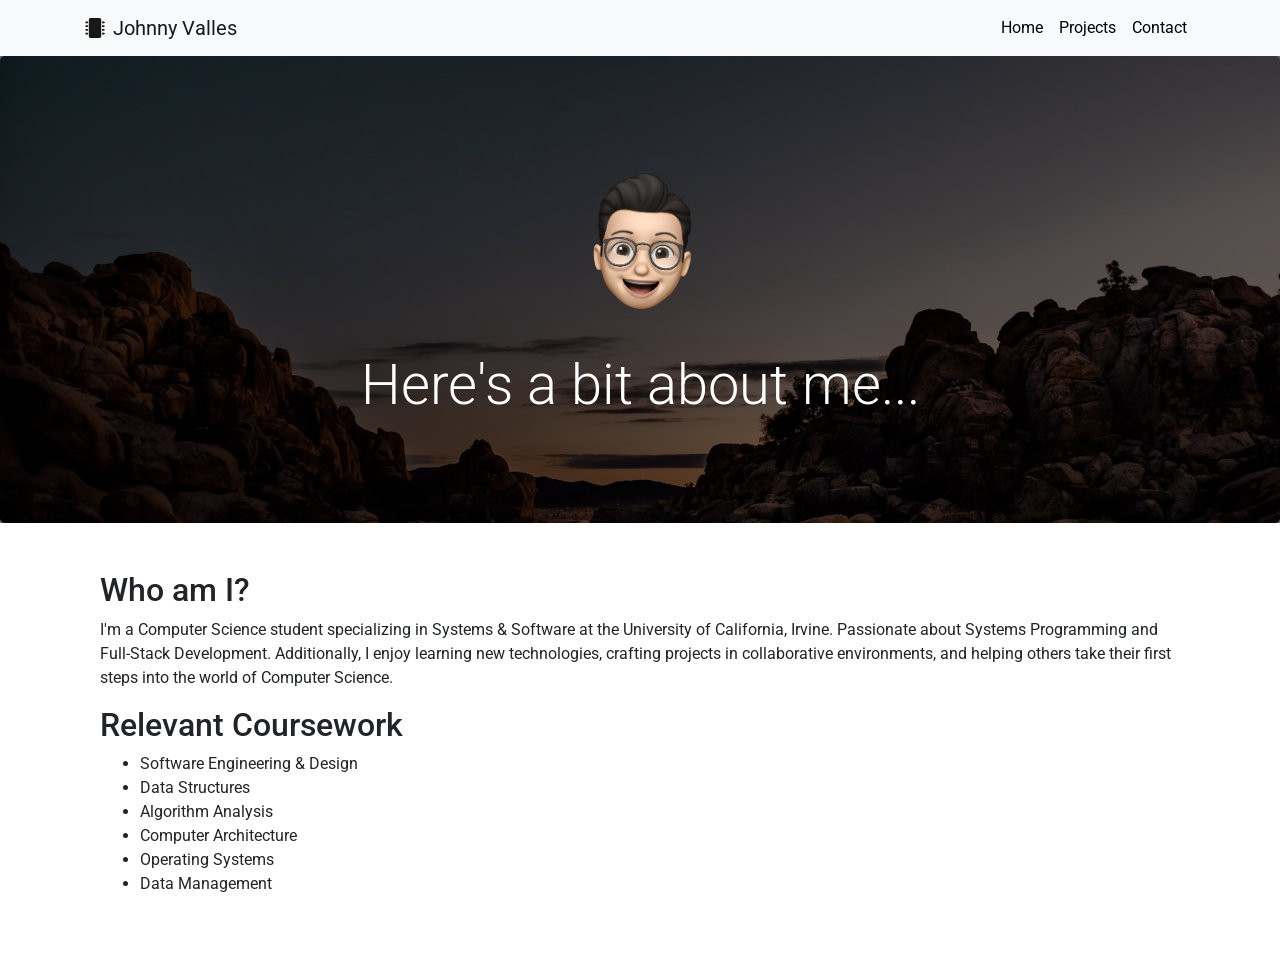
==== about.html @ f5c748cd "Create about page" ====
<!DOCTYPE html>
<html lang="en">
<!--
WRITTEN BY: Johnathon Valles
EMAIL: vallesja@uci.edu
-->
<head>
    <meta charset="utf-8">
    <meta name="viewport" content="width=device-width, initial-scale=1, shrink-to-fit=no">
    <meta name="author" content="Johnathon Valles">
    <meta name="viewport" content="width=device-width, initial-scale=1.0">
    <link rel="stylesheet" href="https://pro.fontawesome.com/releases/v5.10.0/css/all.css"
        integrity="sha384-AYmEC3Yw5cVb3ZcuHtOA93w35dYTsvhLPVnYs9eStHfGJvOvKxVfELGroGkvsg+p" crossorigin="anonymous" />
    <link rel="stylesheet" href="https://cdn.jsdelivr.net/npm/bootstrap@4.5.3/dist/css/bootstrap.min.css"
        integrity="sha384-TX8t27EcRE3e/ihU7zmQxVncDAy5uIKz4rEkgIXeMed4M0jlfIDPvg6uqKI2xXr2" crossorigin="anonymous">
    <link href="https://fonts.googleapis.com/css2?family=Merriweather&family=Roboto&display=swap" rel="stylesheet">
    <link rel="stylesheet" href="./style.css">
    <title>Johnny Valles | About</title>
</head>
<body>
    <nav class="navbar fixed-top navbar-expand-lg navbar-light bg-light main-navbar">
        <div class="container">
            <a class="navbar-brand main-title" href="#"><i class="fas fa-microchip mr-2"></i>Johnny Valles</a>
            <button class="navbar-toggler" type="button" data-toggle="collapse" data-target="#navbarNavAltMarkup"
                aria-controls="navbarNavAltMarkup" aria-expanded="false" aria-label="Toggle navigation">
                <span class="navbar-toggler-icon"></span>
            </button>
            <div class="collapse navbar-collapse" id="navbarNavAltMarkup">
                <div class="navbar-nav ml-auto">
                    <a class="nav-link active" href="./index.html">Home</a>
                    <a class="nav-link" href="./projects.html">Projects</a>
                    <a class="nav-link" href="./contact.html">Contact</a>
                </div>
            </div>
        </div>
    </nav>
    <main>
        <section class="jumbotron contact-jumbotron">
            <div class="container">
                <img src="./images/contact-animoji.png" alt="johnnys apple animoji" class="img-thumbnail animoji">
                <h1 class="display-4 text-center my-name">Here's a bit about me...</h1>
            </div>
        </section>

        <article class="contact-container container mx-auto py-5 row">
            <div class="container">
                <h2>Who am I?</h2>
                <p>I'm a Computer Science student specializing in Systems & Software at the University of California,
                    Irvine. Passionate about Systems Programming and Full-Stack Development.
                    Additionally, I enjoy learning new technologies, crafting projects in collaborative environments,
                    and helping others take their first steps into the world of Computer Science.</p>

                <h2>Relevant Coursework</h2>
                <ul>
                    <li>Software Engineering &amp; Design</li>
                    <li>Data Structures</li>
                    <li>Algorithm Analysis</li>
                    <li>Computer Architecture</li>
                    <li>Operating Systems</li>
                    <li>Data Management</li>
                </ul>
            </div>
        </article>
    </main>
    <script src="https://code.jquery.com/jquery-3.5.1.slim.min.js"
        integrity="sha384-DfXdz2htPH0lsSSs5nCTpuj/zy4C+OGpamoFVy38MVBnE+IbbVYUew+OrCXaRkfj"
        crossorigin="anonymous"></script>
    <script src="https://cdn.jsdelivr.net/npm/bootstrap@4.5.3/dist/js/bootstrap.bundle.min.js"
        integrity="sha384-ho+j7jyWK8fNQe+A12Hb8AhRq26LrZ/JpcUGGOn+Y7RsweNrtN/tE3MoK7ZeZDyx"
        crossorigin="anonymous"></script>
    <script></script>
</body>
</html>
---- style.css ----
.main-title, .navbar {
    font-family: "Roboto", Arial, Helvetica, sans-serif;
}

.navbar .nav-link {
    color: #000 !important;
}

.jumbotron {
    margin: 56px 0 0 0;
}

.jumbotron .container {
    padding: 2rem 0;
}

.jumbotron-landing {
    height: calc(100vh - 56px);
    display: flex;
    align-items: center;
    background-image: url("./images/bg1.jpg");
	background-size: cover;
	background-position: center;
	background-repeat: no-repeat;
    position: relative;
    color: #fff !important;
}

.jumbotron-landing::after {
	content: "";
	position: absolute;
	top: 0;
	right: 0;
	bottom: 0;
	left: 0;
    background: rgba(0, 0, 0, 0.6);
}

.jumbotron-landing .container {
    z-index: 10;
    color: #fff;
}

.jumbotron-landing .container hr {
    background: #fff;
}

.bio-intro {
    font-family: "Merriweather", 'Times New Roman', Times, serif;
    font-size: 1.5rem;
    font-weight: bold;
}

.animoji {
    border-radius: 100%;
    border: none;
    height: 200px;
    background: none;
    display: block;
    margin: 0 auto;
}

a.social-link {
    color: #fff !important;
}

.projects-jumbotron {
    background-image: url("./images/code.jpg");
	background-size: cover;
	background-position: center;
	background-repeat: no-repeat;
    position: relative;
    color: #fff !important;
}

.projects-jumbotron::after {
    content: "";
	position: absolute;
	top: 0;
	right: 0;
	bottom: 0;
	left: 0;
    background: rgba(0, 0, 0, 0.6);
}

.projects-jumbotron .container {
    z-index: 100;
    position: relative;
}


.contact-jumbotron {
    background-image: url("./images/contact.jpg");
	background-size: cover;
	background-position: center;
	background-repeat: no-repeat;
    position: relative;
    color: #fff !important;
}

.contact-jumbotron::after {
    content: "";
	position: absolute;
	top: 0;
	right: 0;
	bottom: 0;
	left: 0;
    background: rgba(0, 0, 0, 0.6);
}

.contact-jumbotron .container {
    z-index: 100;
    position: relative;
}

#contact {
    background-color: #2f3640;
    color: #fff;
    border-radius: 10px;
}

.projects-container .card-text {
    font-family: "Merriweather", 'Times New Roman', Times, serif; 
}
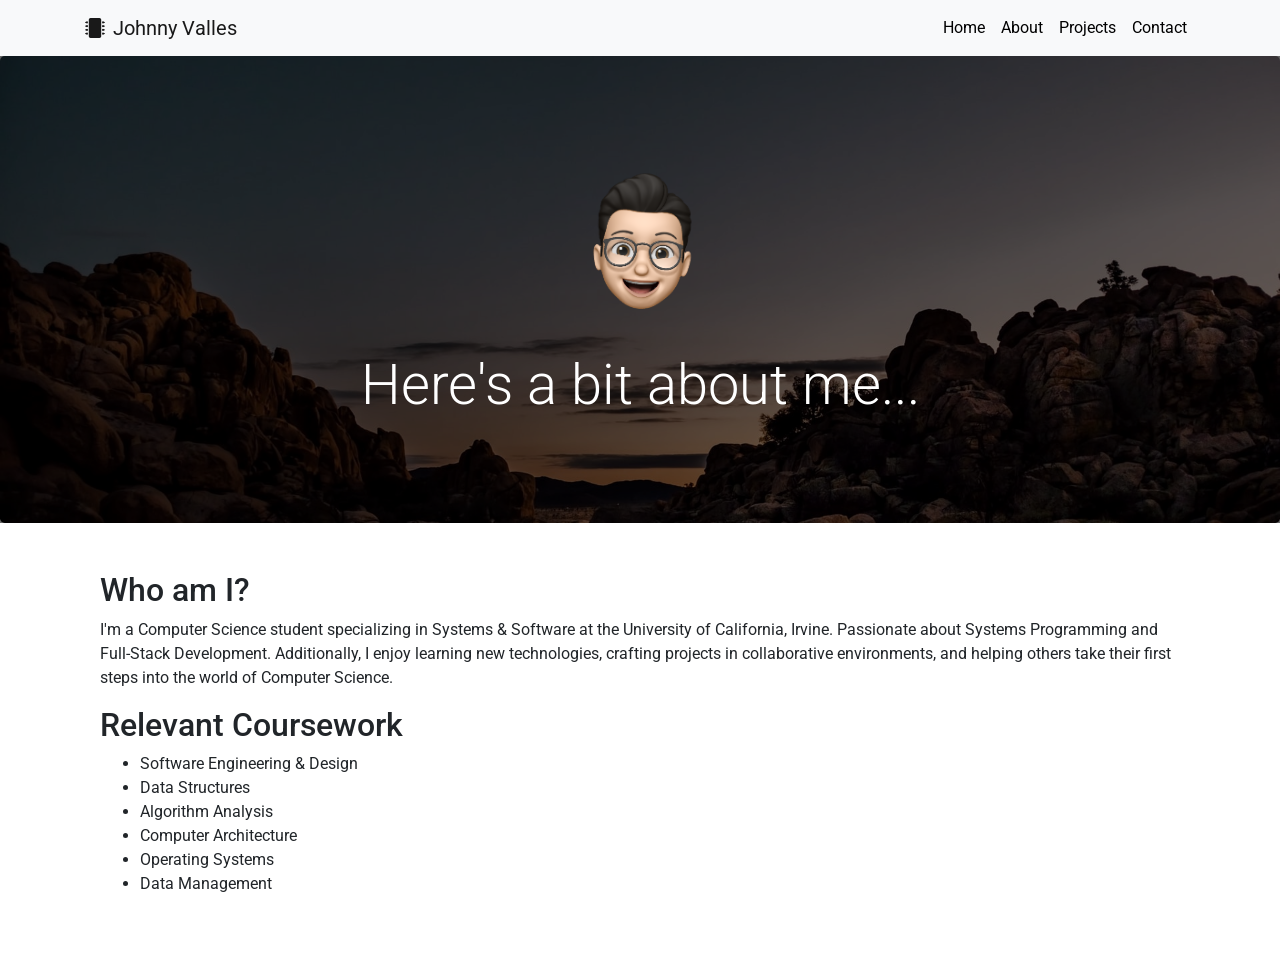
==== commit cd7aa8cb: "Add semantic header element" ====
--- a/about.html
+++ b/about.html
@@ -4,6 +4,7 @@
 WRITTEN BY: Johnathon Valles
 EMAIL: vallesja@uci.edu
 -->
+
 <head>
     <meta charset="utf-8">
     <meta name="viewport" content="width=device-width, initial-scale=1, shrink-to-fit=no">
@@ -17,23 +18,27 @@
     <link rel="stylesheet" href="./style.css">
     <title>Johnny Valles | About</title>
 </head>
+
 <body>
-    <nav class="navbar fixed-top navbar-expand-lg navbar-light bg-light main-navbar">
-        <div class="container">
-            <a class="navbar-brand main-title" href="#"><i class="fas fa-microchip mr-2"></i>Johnny Valles</a>
-            <button class="navbar-toggler" type="button" data-toggle="collapse" data-target="#navbarNavAltMarkup"
-                aria-controls="navbarNavAltMarkup" aria-expanded="false" aria-label="Toggle navigation">
-                <span class="navbar-toggler-icon"></span>
-            </button>
-            <div class="collapse navbar-collapse" id="navbarNavAltMarkup">
-                <div class="navbar-nav ml-auto">
-                    <a class="nav-link active" href="./index.html">Home</a>
-                    <a class="nav-link" href="./projects.html">Projects</a>
-                    <a class="nav-link" href="./contact.html">Contact</a>
+    <header>
+        <nav class="navbar fixed-top navbar-expand-lg navbar-light bg-light main-navbar">
+            <div class="container">
+                <a class="navbar-brand main-title" href="#"><i class="fas fa-microchip mr-2"></i>Johnny Valles</a>
+                <button class="navbar-toggler" type="button" data-toggle="collapse" data-target="#navbarNavAltMarkup"
+                    aria-controls="navbarNavAltMarkup" aria-expanded="false" aria-label="Toggle navigation">
+                    <span class="navbar-toggler-icon"></span>
+                </button>
+                <div class="collapse navbar-collapse" id="navbarNavAltMarkup">
+                    <div class="navbar-nav ml-auto">
+                        <a class="nav-link active" href="./index.html">Home</a>
+                        <a class="nav-link active" href="./about.html">About</a>
+                        <a class="nav-link" href="./projects.html">Projects</a>
+                        <a class="nav-link" href="./contact.html">Contact</a>
+                    </div>
                 </div>
             </div>
-        </div>
-    </nav>
+        </nav>
+    </header>
     <main>
         <section class="jumbotron contact-jumbotron">
             <div class="container">
@@ -70,4 +75,5 @@
         crossorigin="anonymous"></script>
     <script></script>
 </body>
+
 </html>
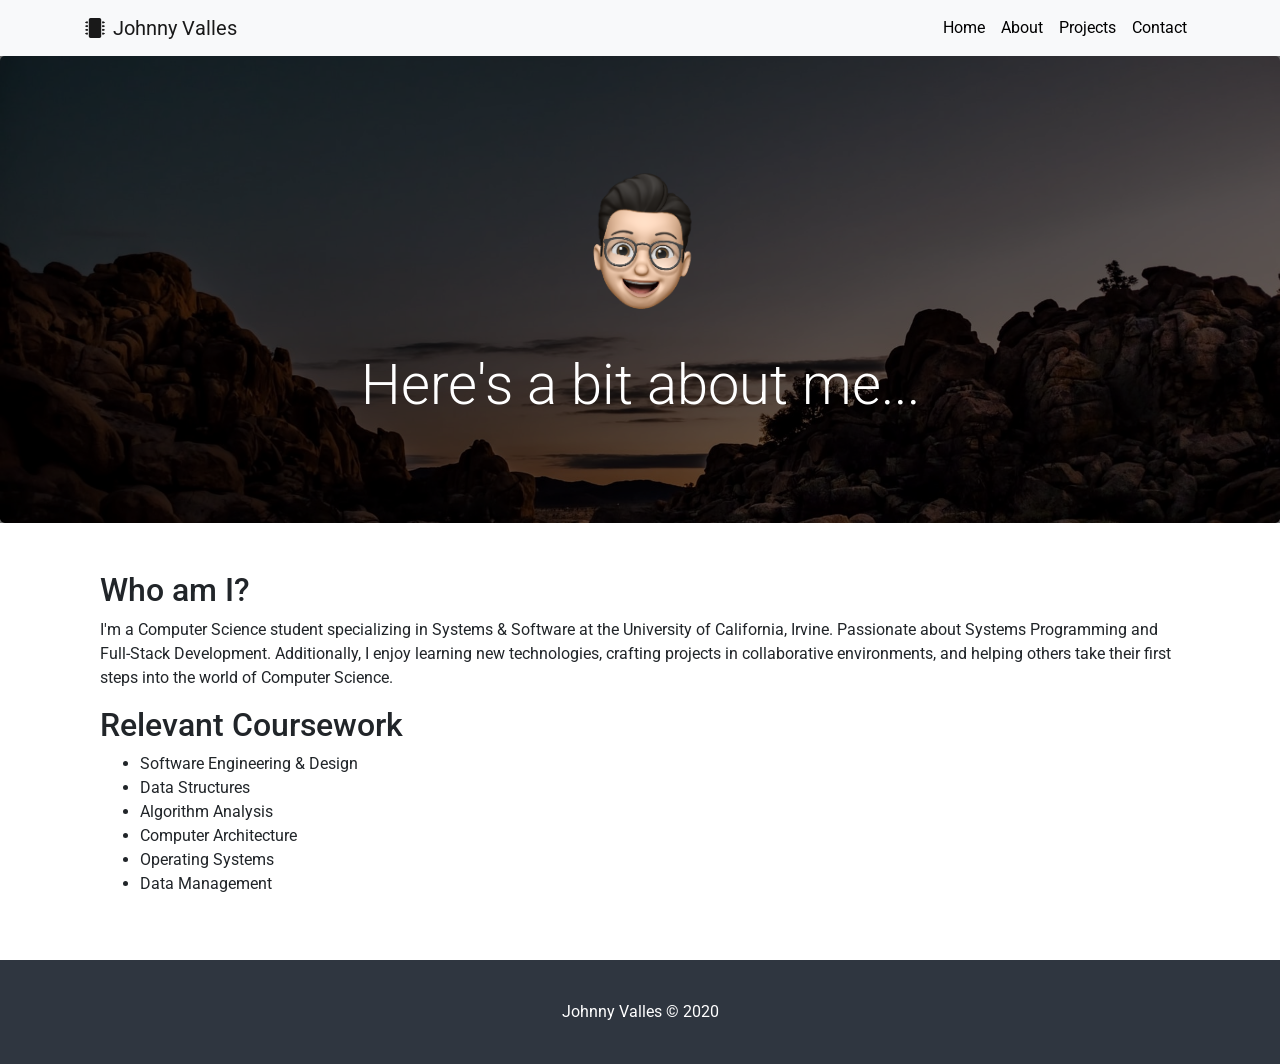
==== commit afa71f9f: "Add footer" ====
--- a/about.html
+++ b/about.html
@@ -23,7 +23,8 @@
     <header>
         <nav class="navbar fixed-top navbar-expand-lg navbar-light bg-light main-navbar">
             <div class="container">
-                <a class="navbar-brand main-title" href="#"><i class="fas fa-microchip mr-2"></i>Johnny Valles</a>
+                <a class="navbar-brand main-title" href="./index.html"><i class="fas fa-microchip mr-2"></i>Johnny
+                    Valles</a>
                 <button class="navbar-toggler" type="button" data-toggle="collapse" data-target="#navbarNavAltMarkup"
                     aria-controls="navbarNavAltMarkup" aria-expanded="false" aria-label="Toggle navigation">
                     <span class="navbar-toggler-icon"></span>
@@ -67,6 +68,11 @@
             </div>
         </article>
     </main>
+    <footer>
+        <div class="container">
+            <p>Johnny Valles &copy; 2020</p>
+        </div>
+    </footer>
     <script src="https://code.jquery.com/jquery-3.5.1.slim.min.js"
         integrity="sha384-DfXdz2htPH0lsSSs5nCTpuj/zy4C+OGpamoFVy38MVBnE+IbbVYUew+OrCXaRkfj"
         crossorigin="anonymous"></script>
--- a/style.css
+++ b/style.css
@@ -114,11 +114,22 @@
 }
 
 #contact {
-    background-color: #2f3640;
-    color: #fff;
+    background-color: #bdc3c7;
     border-radius: 10px;
 }
 
 .projects-container .card-text {
     font-family: "Merriweather", 'Times New Roman', Times, serif; 
+}
+
+footer {
+    background: #2f3640;
+    color: #fff;
+    padding: 2.5rem 0;
+    text-align: center;
+}
+
+footer p {
+    padding: 0;
+    margin: 0;
 }
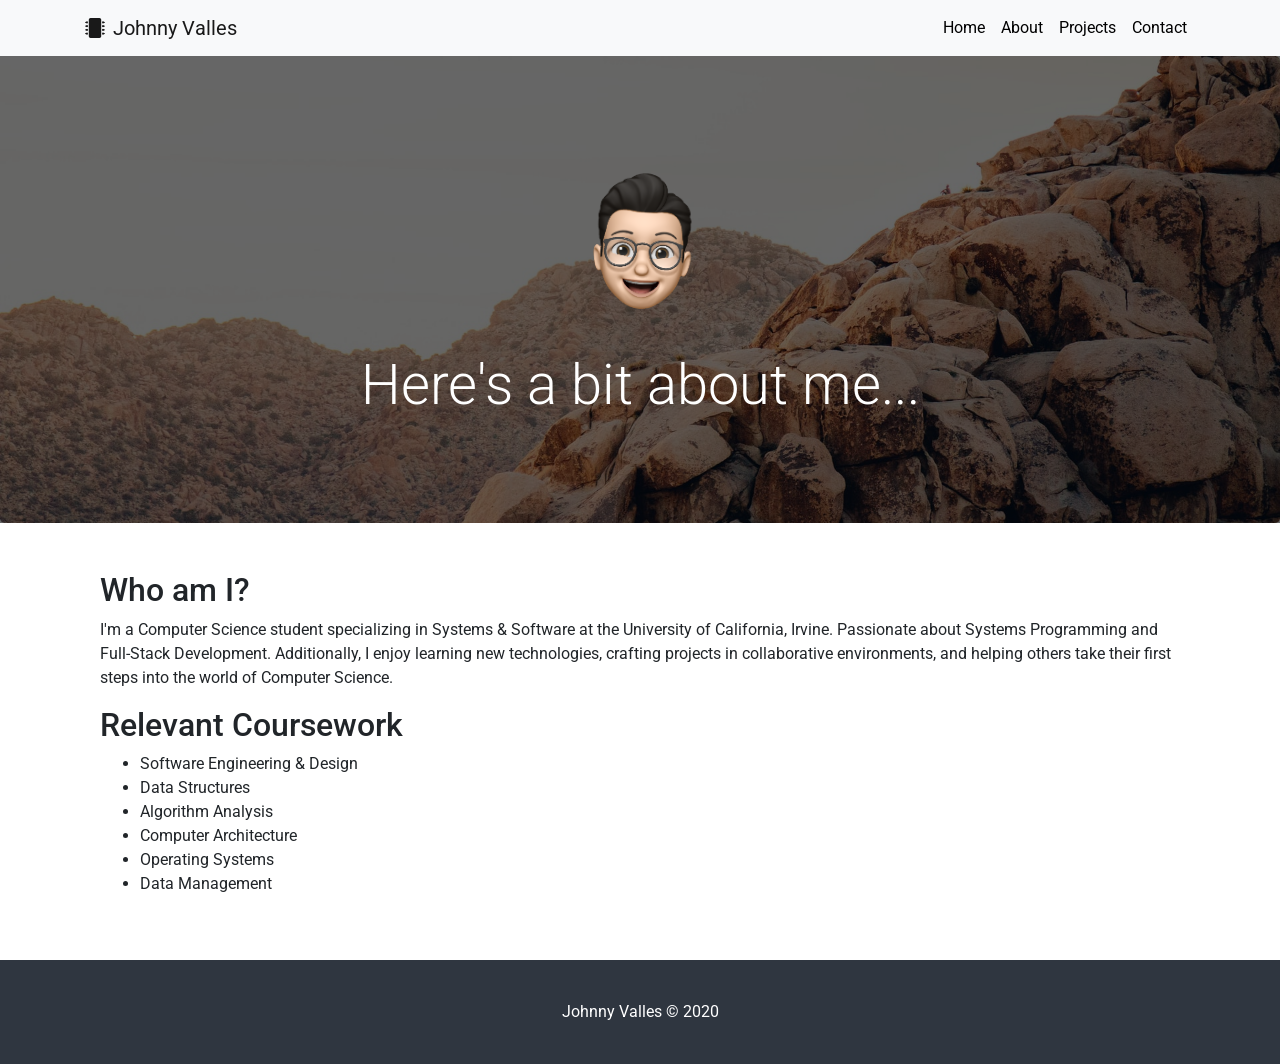
==== commit 44ff496b: "Update about page jumbotron" ====
--- a/about.html
+++ b/about.html
@@ -41,7 +41,7 @@
         </nav>
     </header>
     <main>
-        <section class="jumbotron contact-jumbotron">
+        <section class="jumbotron about-jumbotron">
             <div class="container">
                 <img src="./images/contact-animoji.png" alt="johnnys apple animoji" class="img-thumbnail animoji">
                 <h1 class="display-4 text-center my-name">Here's a bit about me...</h1>
--- a/style.css
+++ b/style.css
@@ -62,6 +62,30 @@
 
 a.social-link {
     color: #fff !important;
+}
+
+.about-jumbotron {
+    background-image: url("./images/about.jpg");
+	background-size: cover;
+	background-position: center;
+	background-repeat: no-repeat;
+    position: relative;
+    color: #fff !important;
+}
+
+.about-jumbotron::after {
+    content: "";
+	position: absolute;
+	top: 0;
+	right: 0;
+	bottom: 0;
+	left: 0;
+    background: rgba(0, 0, 0, 0.6);
+}
+
+.about-jumbotron .container {
+    z-index: 100;
+    position: relative;
 }
 
 .projects-jumbotron {
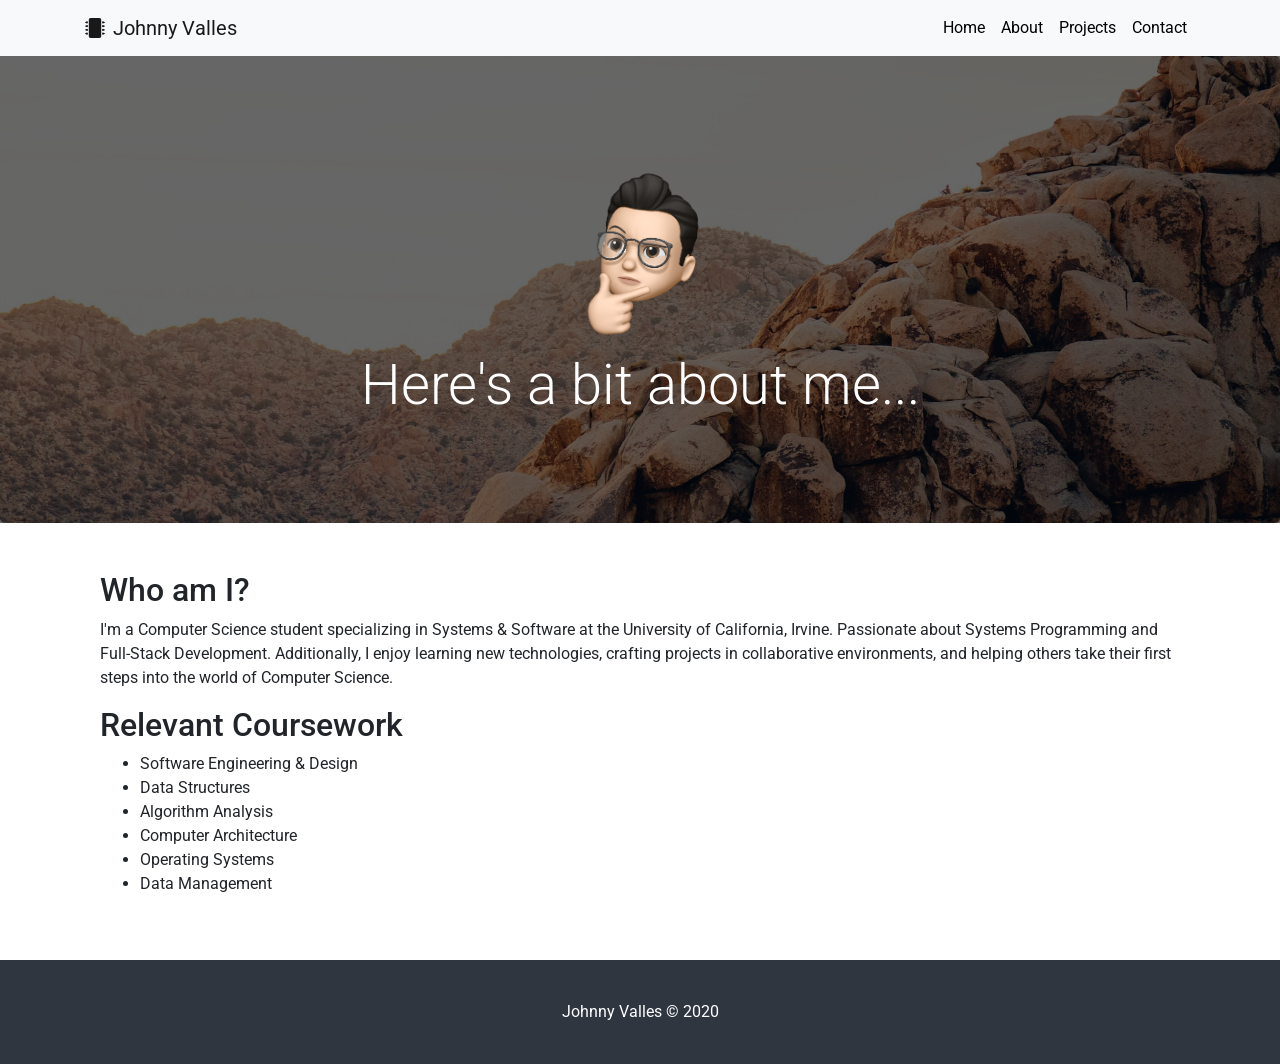
==== commit ac54c9ab: "Update about animoji" ====
--- a/about.html
+++ b/about.html
@@ -43,7 +43,7 @@
     <main>
         <section class="jumbotron about-jumbotron">
             <div class="container">
-                <img src="./images/contact-animoji.png" alt="johnnys apple animoji" class="img-thumbnail animoji">
+                <img src="./images/about-animoji.png" alt="johnnys apple animoji" class="img-thumbnail animoji">
                 <h1 class="display-4 text-center my-name">Here's a bit about me...</h1>
             </div>
         </section>
--- a/style.css
+++ b/style.css
@@ -138,7 +138,7 @@
 }
 
 #contact {
-    background-color: #bdc3c7;
+    background-color: #ecf0f1;
     border-radius: 10px;
 }
 
